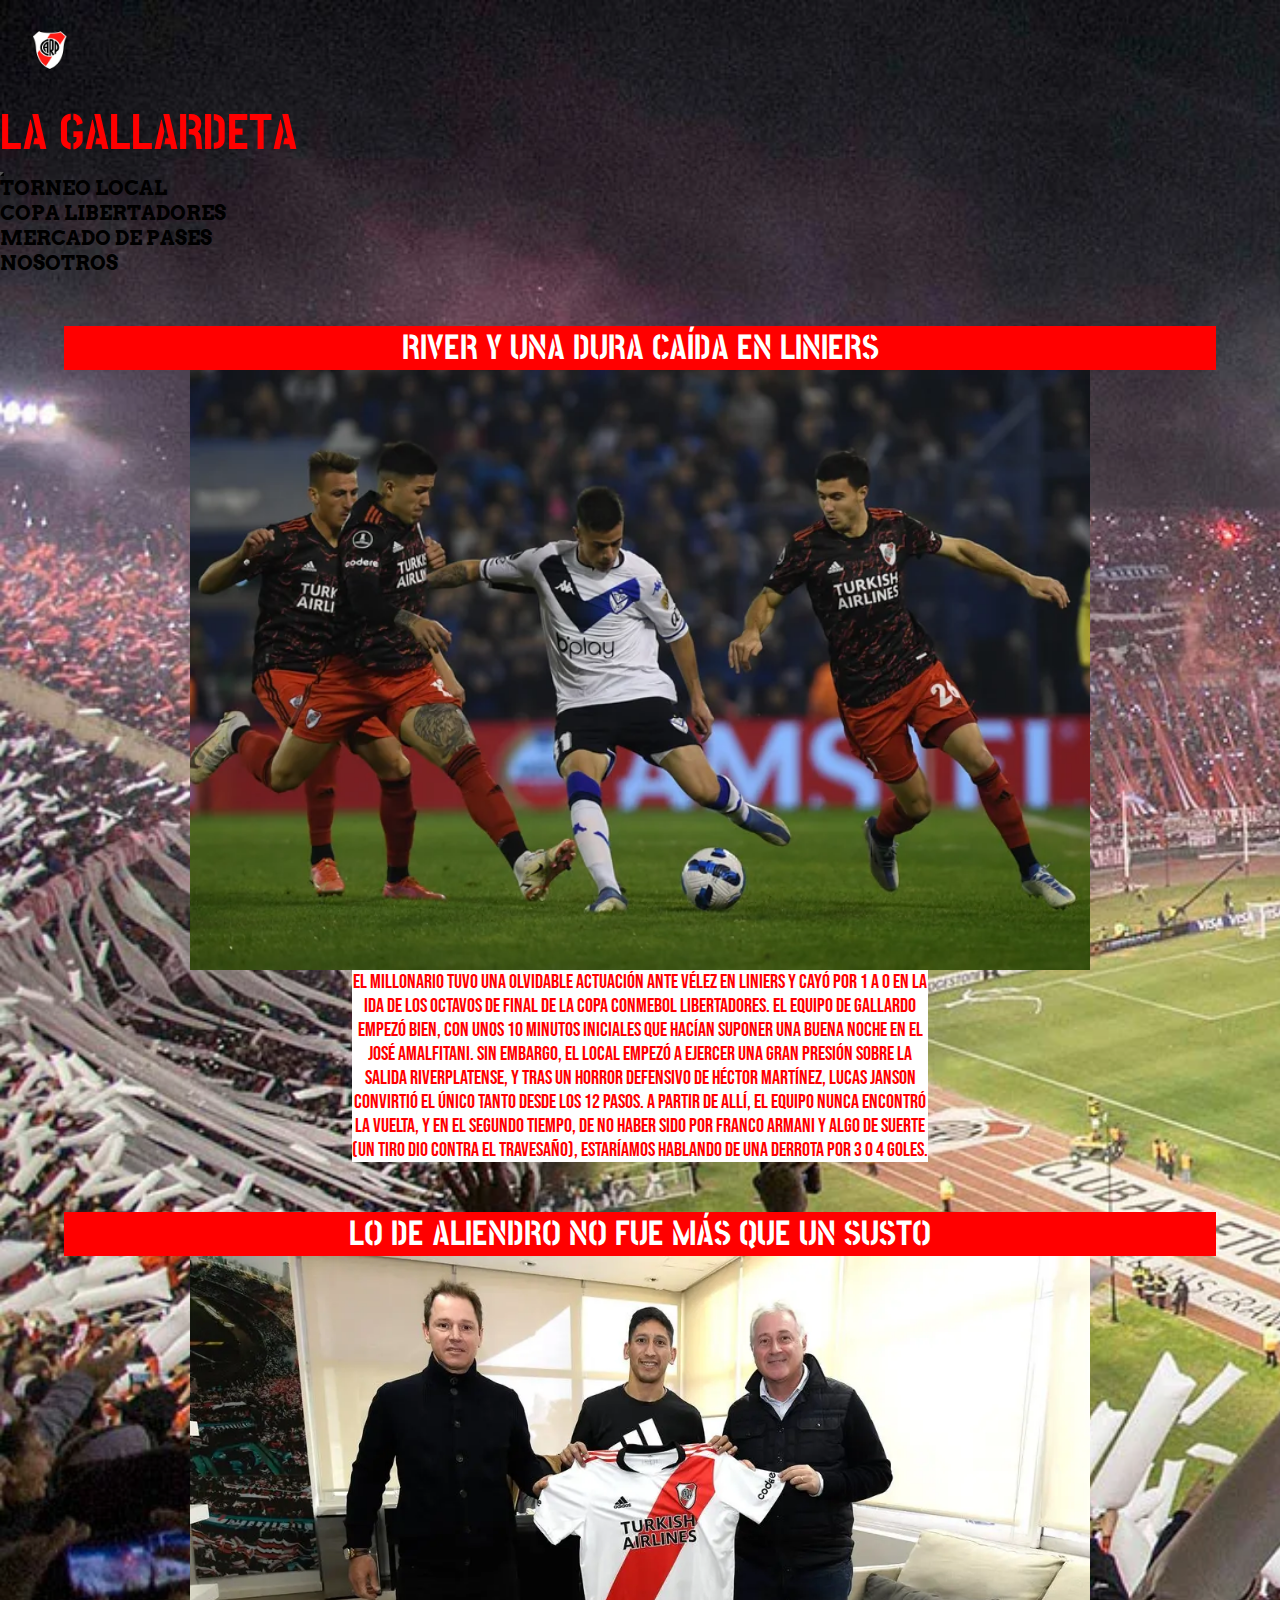
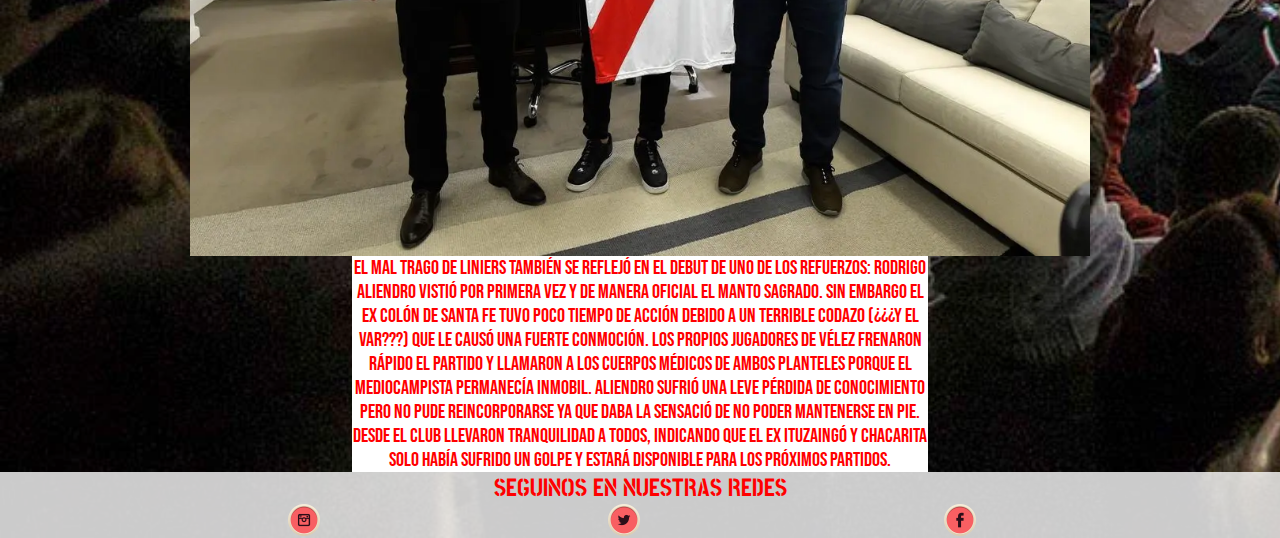
==== PAGES/copalibertadores.html @ 70dc5504 "subida nuevo proyecto" ====
<!DOCTYPE html>
<html lang="en">
  <head>
    <!-- Required meta tags -->
    <meta charset="utf-8" />
    <meta name="viewport" content="width=device-width, initial-scale=1" />
    <meta charset="UTF-8" />
    <meta http-equiv="X-UA-Compatible" content="IE=edge" />
    <meta name="viewport" content="width=device-width, initial-scale=1.0" />
    <title>LA GALLARDETA</title>
    <!-- Bootstrap CSS -->
    <link
      href="https://cdn.jsdelivr.net/npm/bootstrap@5.0.2/dist/css/bootstrap.min.css"
      rel="stylesheet"
      integrity="sha384-EVSTQN3/azprG1Anm3QDgpJLIm9Nao0Yz1ztcQTwFspd3yD65VohhpuuCOmLASjC"
      crossorigin="anonymous"
    />
    <link rel="stylesheet" href="../CSS/style.css" />
    <!-- WOW JS -->
    <link rel="stylesheet" href="../CSS/animate.css" />
    <link rel="shorcut icon" href="../IMAGENES/favicon.png" />
  </head>
  <body class="body">
    <!-- NAV BS -->
    <header class="w-100">
      <nav class="navbar navbar-expand-lg navbar-light bg-light">
        <div class="container-fluid">
          <a class="navbar-brand" href="../index.html">
            <img
              class="logo escudo escudo2"
              src="../IMAGENES/escudoriver.png"
              alt="escudo River Plate"
            />
          </a>
          <h1 class="tit wow animate__flash">LA GALLARDETA</h1>
          <button
            class="navbar-toggler btnHead"
            type="button"
            data-bs-toggle="collapse"
            data-bs-target="#navbarSupportedContent"
            aria-controls="navbarSupportedContent"
            aria-expanded="false"
            aria-label="Toggle navigation"
          >
            <span class="navbar-toggler-icon"></span>
          </button>
          <div class="collapse navbar-collapse" id="navbarSupportedContent">
            <ul class="navbar-nav ms-auto mb-2 mb-lg-0">
              <li class="nav-item">
                <a
                  class="nav-link link"
                  aria-current="page"
                  href="../PAGES/torneolocal.html"
                  >TORNEO LOCAL</a
                >
              </li>
              <li class="nav-item">
                <a class="nav-link link" href="../PAGES/copalibertadores.html"
                  >COPA LIBERTADORES</a
                >
              </li>
              <li class="nav-item dropdown">
                <a class="nav-link link" href="../PAGES/mercadodepases.html"
                  >MERCADO DE PASES</a
                >
              </li>
              <li class="nav-item">
                <a class="nav-link link" href="../PAGES/NOSOTROS.html" tabindex="-1">NOSOTROS</a>
              </li>
            </ul>
          </div>
        </div>
      </nav>
    </header>
    <!-- FIN HEADER -->
    <!-- INICIO MAIN -->
    <main class="mx-5">
        <section class="py-3">
          <div class="row">
            <article class="art text-center col-sm-12 col-md-12 col-lg-6">
              <h2 class="h2">RIVER Y UNA DURA CAÍDA EN LINIERS</h2>
              <img class="img-thumbnail imgLali" src="../IMAGENES/velezriver.webp" alt="imagen jugador de Velez y River">
              <p class="pCopa">El Millonario tuvo una olvidable actuación ante Vélez en Liniers
                y cayó por 1 a 0 en la ida de los octavos de final de la Copa CONMEBOL
                Libertadores. El equipo de Gallardo empezó bien, con unos 10 minutos iniciales
                que hacían suponer una buena noche en el José Amalfitani. Sin embargo, el local 
                empezó a ejercer una gran presión sobre la salida riverplatense, y tras un horror 
                defensivo de Héctor Martínez, Lucas Janson convirtió el único tanto desde los 12 pasos.
                A partir de allí, el equipo nunca encontró la vuelta, y en el segundo tiempo, de no haber 
                sido por Franco Armani y algo de suerte (un tiro dio contra el travesaño), estaríamos hablando
                de una derrota por 3 o 4 goles.
              </p>
              </article>
              <article class="art text-center col-sm-12 col-md-12 col-lg-6">
                <h2 class="h2">LO DE ALIENDRO NO FUE MÁS QUE UN SUSTO</h2>
                <img class="img-thumbnail imgLali" src="../IMAGENES/rodrigoaliendro.webp" alt="foto jugador Rodrigo Aliendro">
                <p class="pCopa">El mal trago de Liniers también se reflejó en el debut de uno de los refuerzos:
                Rodrigo Aliendro vistió por primera vez y de manera oficial el manto sagrado. Sin embargo
                el ex Colón de Santa Fe tuvo poco tiempo de acción debido a un terrible codazo (¿¿¿Y EL VAR???)
                que le causó una fuerte conmoción. Los propios jugadores de Vélez frenaron rápido el partido
                y llamaron a los cuerpos médicos de ambos planteles porque el mediocampista permanecía inmobil.
                Aliendro sufrió una leve pérdida de conocimiento pero no pude reincorporarse ya que daba la sensació
                de no poder mantenerse en pie. Desde el club llevaron tranquilidad a todos, indicando que el ex Ituzaingó y Chacarita
                solo había sufrido un golpe y estará disponible para los próximos partidos.</p>
            </article>
            </section>
            </div>
        </main>
            <!-- FIN MAIN -->
    <!-- Option 1: Bootstrap Bundle with Popper -->
    <script
    src="https://cdn.jsdelivr.net/npm/bootstrap@5.0.2/dist/js/bootstrap.bundle.min.js"
    integrity="sha384-MrcW6ZMFYlzcLA8Nl+NtUVF0sA7MsXsP1UyJoMp4YLEuNSfAP+JcXn/tWtIaxVXM"
    crossorigin="anonymous"
  ></script>
  <!-- INICIO FOOTER -->
  <footer class="pie">
    <h3 class="titPie WOW animate__bounce">SEGUINOS EN NUESTRAS REDES</h3>
    <ul class="pieRrss">
      <li>
        <a
          class="pieRrss"
          href="https://www.instagram.com/sebamurstein/"
          target="_blank"
        >
          <img
            class="btnPie rrss"
            src="../IMAGENES/insta.png"
            alt="icono instagram"
        /></a>
      </li>
      <li>
        <a href="https://twitter.com/sebamurstein" target="_blank">
          <img
            class="btnPie rrss"
            src="../IMAGENES/twitter.png"
            alt="icono twitter"
        /></a>
      </li>
      <li>
        <a href="https://www.facebook.com/SebaMurstein" target="_blank">
          <img
            class="btnPie rrss"
            src="../IMAGENES/facebook.png"
            alt="icono facebook"
        /></a>
      </li>
    </ul>
  </footer>
  <!-- FIN FOOTER -->
  <!-- WOW ANIMACIONES -->
  <script src="../JS/wow.min.js"></script>
  <script>
    new WOW().init();
  </script>
  <!-- FIN WOW ANIMACIONES -->
</body>
</html>
  </body>
</html>
---- CSS/style.css ----
@import url('https://fonts.googleapis.com/css2?family=Arvo:wght@400;700&family=Bebas+Neue&family=Bree+Serif&family=Stick+No+Bills:wght@400;500;700&display=swap');

/* RESET */
.body {
    overflow-x: hidden;
    background-image: url(../IMAGENES/estadiomonumental.webp);
    background-size: cover;
    width: 100%;
}
* {
  padding: 0;
  margin: 0;
  box-sizing: border-box;
}
html {
  font-size: 62.5%;
  scroll-behavior: smooth;
}
/* HEADER */
ul {
    text-decoration: none;
}
nav ul li a {
    text-decoration: none;
    font-weight: bold;
    font-family: 'Arvo', serif;
    color: black;
    font-size: 2rem;
}
.tit {
    color: red;
    font-family: 'Stick No Bills', sans-serif;
    font-size: 5rem;
}
.header {
    display: flex;
    flex-direction: column;
}
.logo { 
    width: 100px;
}
.escudo:hover {
    transform: scaleX(1.13);
    transition: 1s;
}
.btnHead {
    background-color: red;
    border-color: black;
}
.link:hover {
    transform: translateY(10px);
    transition: transform 1s;
}
/* MAIN */
h2,
h3 {
    font-family: 'Stick No Bills', sans-serif;
    color: white;
}
h4 {
    font-family: 'Bebas Neue', cursive;
    color: red;
    font-weight: bold;
    font-size: 1.5rem;
}
p {
    font-family: 'Bebas Neue', cursive;
    font-size: 2rem;
    color: red;
}
.mas {
    color: red;
    font-weight: bold;
    font-size: 2.5rem;
}
.btnCard {
    background-color: red;
    font-family: 'Bebas Neue', cursive;
    color: white;
    font-size: 2rem;
}
.h2 {
    margin-top: 50px;
    border: black;
    font-size: 3.5rem;
    background-color: red;
    width: 90%;
    text-align: center;
}
/* MAIN COPALIBERTADORES */
.art {
    display: flex;
    flex-direction: column;
    align-items: center;
    align-content: space-between;
}
.pCopa {
    background-color: white;
    width: 45vw;
    text-align: center;
    height: auto;
}
.imgLali {
    width: 100vh;
}
/* MAIN NOSOTROS */
.titNos {
    font-size: 3rem;
    text-align: center;
    background-color: red;
    margin-top: 10px;
}
.imgNos {
    width: 100%;
    text-align: center;
}
.pNos {
    background-color: red;
    color: white;
}
.form {
    width: 50vw;
    margin: auto;
    background: rgba(255, 255, 255, 0.2);
    padding: 10px 20px;
    box-sizing: border-box;
    border-radius: 10px;
    margin-bottom: 20px;
    margin-top: 10px;
}
.titForm {
    font-size: 3rem;
    text-align: center;
    margin: 0;
    margin-bottom: 10px;
    color: red;
    box-sizing: border-box;
}
input, textarea {
    width: 100%;
    margin-bottom: 5px;
    padding: 7px;
    box-sizing: border-box;
    font-size: 2rem;
    border: none;
    font-family: 'Bebas Neue', cursive;
    }
.btnForm {
    background-color: red;
    color: white;   
    font-size: 4rem;
    padding: 10px;
}
textarea {
    min-height: 150px;
    max-height: 300px;
}

/* FOOTER */
.titPie {
    color: red;
    font-weight: bold;
    font-size: 2.5rem;
    text-align: center;
}
.pie {
    background-color: rgba(255, 255, 255, 0.795);
}
.pieRrss {
    list-style: none;
    display: flex;
    flex-wrap: nowrap;
    align-content: stretch;
    margin-bottom: 0;
    justify-content: space-evenly;
}
.btnPie{
    width: 50%;
}
.rrss:hover {
    transform: translateY(-10px);
    transition: transform 1s;
}
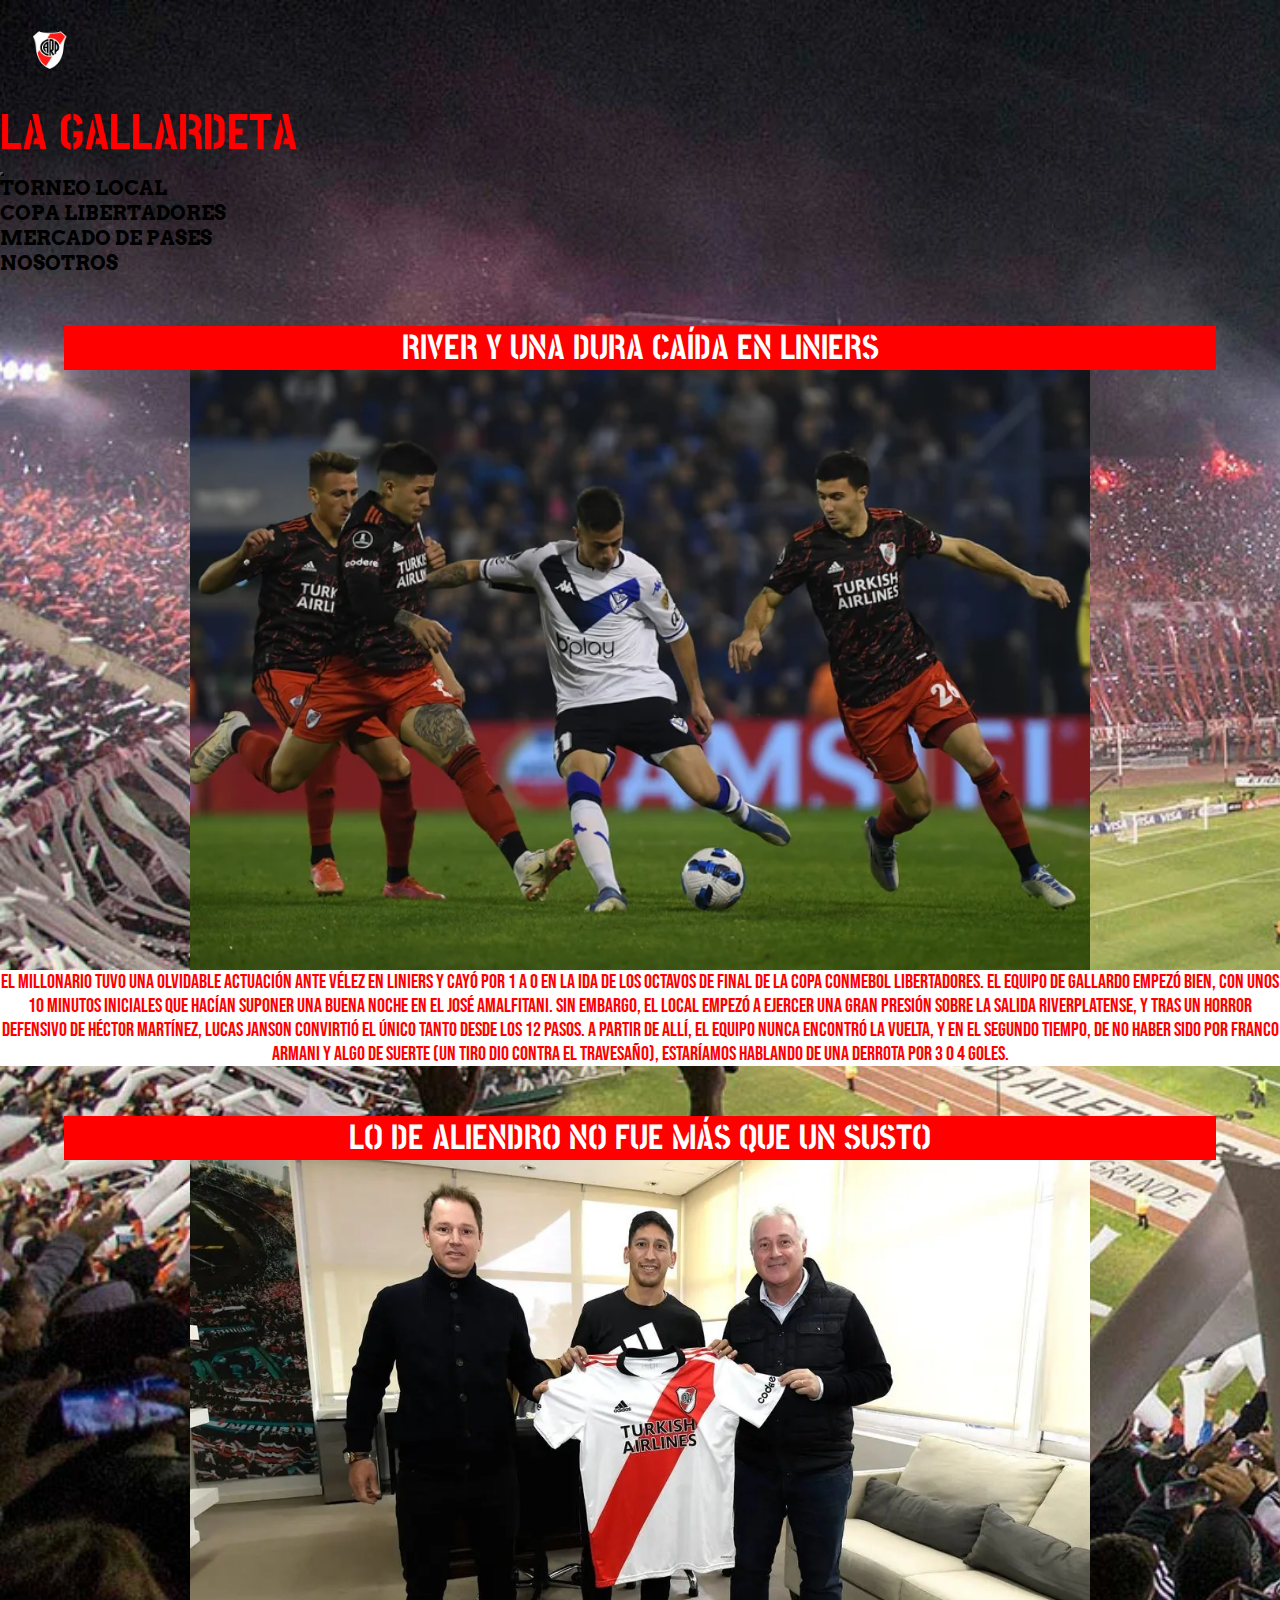
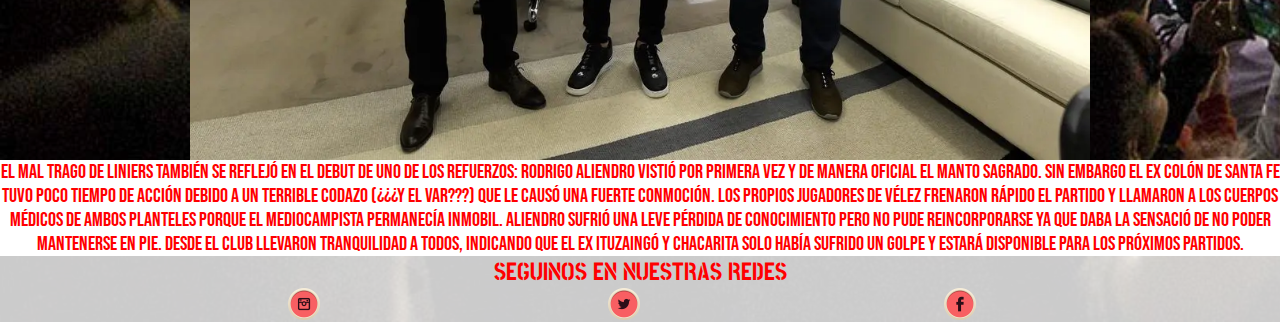
==== commit 4b5d584d: "completando pages" ====
--- a/PAGES/copalibertadores.html
+++ b/PAGES/copalibertadores.html
@@ -78,7 +78,7 @@
         <section class="py-3">
           <div class="row">
             <article class="art text-center col-sm-12 col-md-12 col-lg-6">
-              <h2 class="h2">RIVER Y UNA DURA CAÍDA EN LINIERS</h2>
+              <h2 id="velezRiver" class="h2">RIVER Y UNA DURA CAÍDA EN LINIERS</h2>
               <img class="img-thumbnail imgLali" src="../IMAGENES/velezriver.webp" alt="imagen jugador de Velez y River">
               <p class="pCopa">El Millonario tuvo una olvidable actuación ante Vélez en Liniers
                 y cayó por 1 a 0 en la ida de los octavos de final de la Copa CONMEBOL
--- a/CSS/style.css
+++ b/CSS/style.css
@@ -96,7 +96,7 @@
 }
 .pCopa {
     background-color: white;
-    width: 45vw;
+    width: auto;
     text-align: center;
     height: auto;
 }
